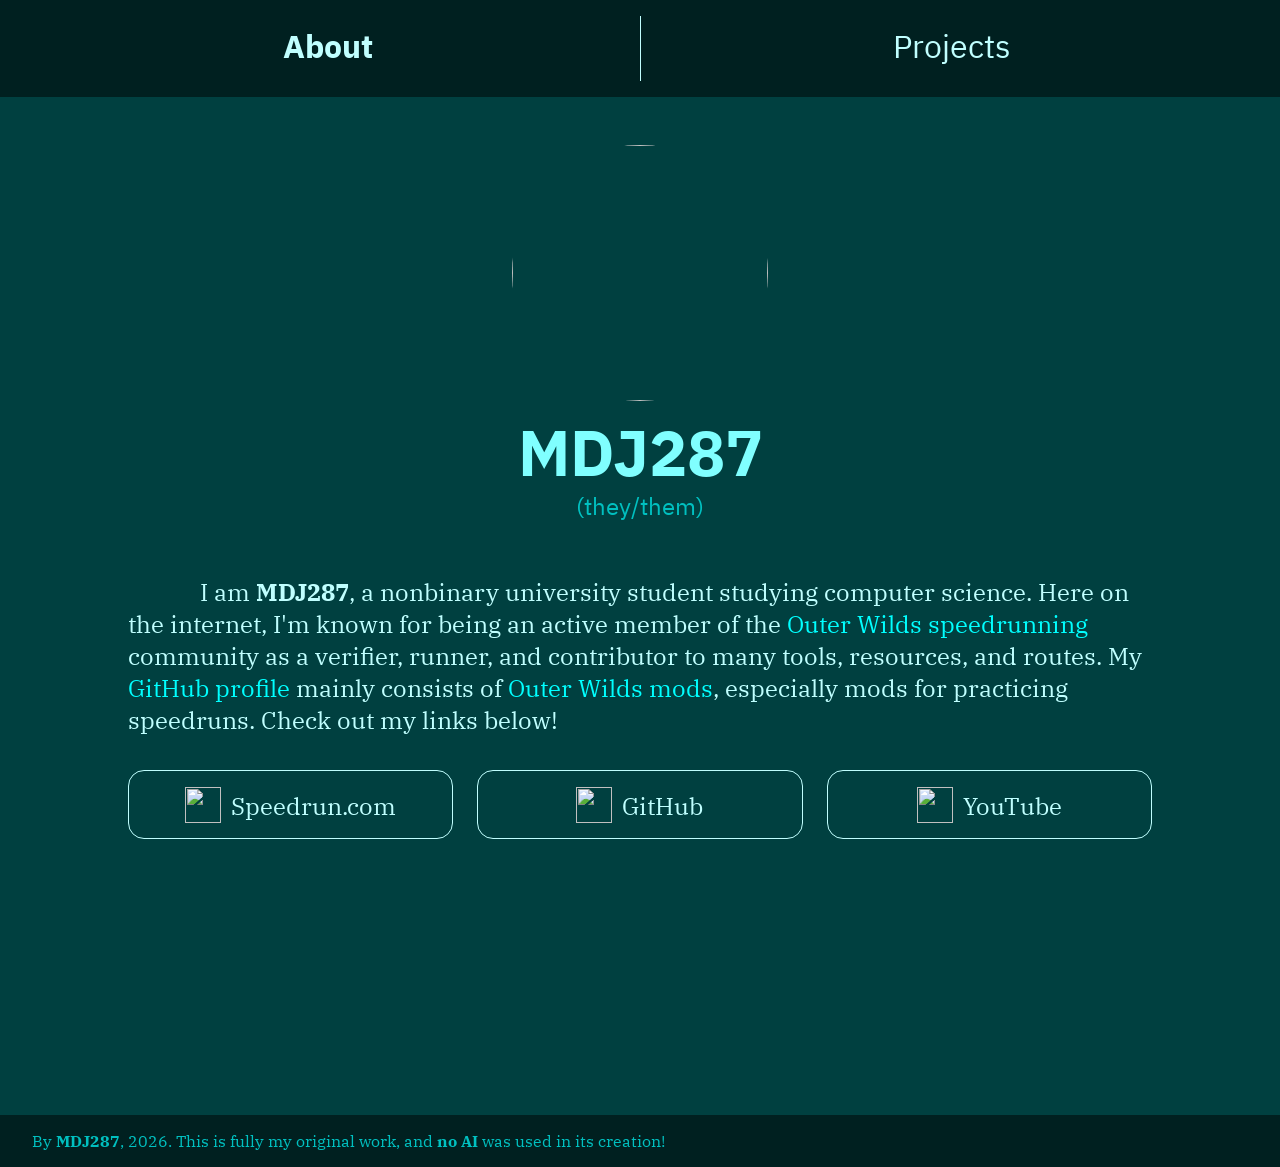
==== index.html @ acbb5fd9 "add footer" ====
<!DOCTYPE html>
<html>
    <head>
        <link rel="stylesheet" href="styles/style.css">
        <link rel="icon" href="assets/images/pfp-circle.png">
        <title>MDJ287</title>

        <link rel="preconnect" href="https://fonts.googleapis.com">
        <link rel="preconnect" href="https://fonts.gstatic.com" crossorigin>
        <link href="https://fonts.googleapis.com/css2?family=IBM+Plex+Sans+Devanagari:wght@100;200;300;400;500;600;700&family=IBM+Plex+Serif:ital,wght@0,100;0,200;0,300;0,400;0,500;0,600;0,700;1,100;1,200;1,300;1,400;1,500;1,600;1,700&display=swap" rel="stylesheet">

    </head>
    <body>
        <nav>
            <a href="." class="here">About</a>
            <a href="projects.html">Projects</a>
        </nav>
        <header>
            <img src="https://avatars.githubusercontent.com/u/165164238" id="pfp">
            <h1>MDJ287</h1>
            <div class="h1-sub">(they/them)</div>
        </header>
        <main>
            <p>
                I am <strong>MDJ287</strong>, a nonbinary university student studying computer science.
                Here on the internet, I'm known for being an active member of the
                <a href="https://www.speedrun.com/outer_wilds">Outer Wilds speedrunning</a>
                community as a verifier, runner, and contributor to many tools, resources, and routes.
                My <a href="https://github.com/MDJ287">GitHub profile</a> mainly consists of
                <a href="https://outerwildsmods.com/mods/">Outer Wilds mods</a>,
                especially mods for practicing speedruns. Check out my links below!
            </p>
            <div id="links">
                <a href="https://www.speedrun.com/users/MDJ287">
                    <img src="https://www.speedrun.com/images/favicon.png">
                    <span>Speedrun.com</span>
                </a>
                <a href="https://github.com/MDJ287">
                    <img src="https://github.githubassets.com/favicons/favicon-dark.svg">
                    <span>GitHub</span>
                </a>
                <a href="https://www.youtube.com/@MDJ287">
                    <img src="https://www.youtube.com/s/desktop/bfff41d2/img/favicon_32x32.png">
                    <span>YouTube</span>
                </a>
            </div>
        </main>
        <footer>
            By <strong>MDJ287</strong>, 2026. This is fully my original work, and <strong>no AI</strong> was used in its creation!
        </footer>
    </body>
</html>
---- styles/style.css ----
:root {
    background-color: #004040;
    color: #c0ffff;
    font-family: 'ibm plex serif', serif;
}

a {
    color: #00ffff;
    text-decoration: none;
}
a:hover {
    text-decoration: underline;
}

body {
    margin: 0;
}

nav {
    background-color: #002020;
    display: flex;
    padding: 16px;

    a {
        font-family: 'ibm plex sans devanagari', sans-serif;
        color: inherit;
        width: 100%;
        font-size: 32px;
        padding: 8px;
        text-align: center;
    }

    a+a {
        border-left: 1px solid #c0ffff;
    }

    a.here {
        font-weight: bold;
    }
}

header {
    text-align: center;
    font-family: 'ibm plex sans devanagari', sans-serif;
    margin-top: 48px;

    img#pfp {
        width: 256px;
        height: 256px;
        clip-path: circle();
    }

    h1 {
        margin: 0;
        font-size: 64px;
        @media (orientation: portrait) {
            font-size: 96px;
        }
        color: #80ffff;
    }

    div.h1-sub {
        color: #00c0c0;
        font-size: 24px;
        position: relative;
        top: -16px;
        @media (orientation: portrait) {
            font-size: 36px;
            top: -24px;
        }
    }
}

main {
    margin: 0 auto 256px auto;
    padding: 10px;
    max-width: 1024px;

    font-size: 24px;
    @media (orientation: portrait) {
        font-size: 36px;
    }

    h1,h2,h3 {
        font-family: 'ibm plex sans devanagari', sans-serif;
    }

    h1 {
        font-size: 48px;
        @media (orientation: portrait) {
            font-size: 72px;
        }
    }
    h2 {
        font-size: 32px;
        @media (orientation: portrait) {
            font-size: 48px;
        }
    }

    ul {
        li {
            span.extra {
                font-size: 60%;
            }
        }
    }

    p {
        text-indent: 3em;
    }

    div#links {
        display: flex;
        padding: 1% 0;
        @media (orientation: portrait) {
            flex-direction: column;
        }
        gap: 24px;
        width: 100%;
        a {
            color: inherit;
            width: 80%;
            margin: auto;
            padding: 16px;
            padding-bottom: 8px;
            text-align: center;
            text-decoration: none;
            border: 1px solid #c0ffff;
            border-radius: 16px;

            transition: background-color 1s;

            img {
                width: 1.5em;
                height: 1.5em;
                margin-right: 4px;
            }

            span {
                position: relative;
                top: -8px;
                @media (orientation: portrait) {
                    top: -12px;
                }
            }
        }
        a:hover {
            background-color: #008080;
        }
    }
}

footer {
    background-color: #002020;
    color: #00c0c0;
    padding: 16px;
    padding-left: 32px;
}
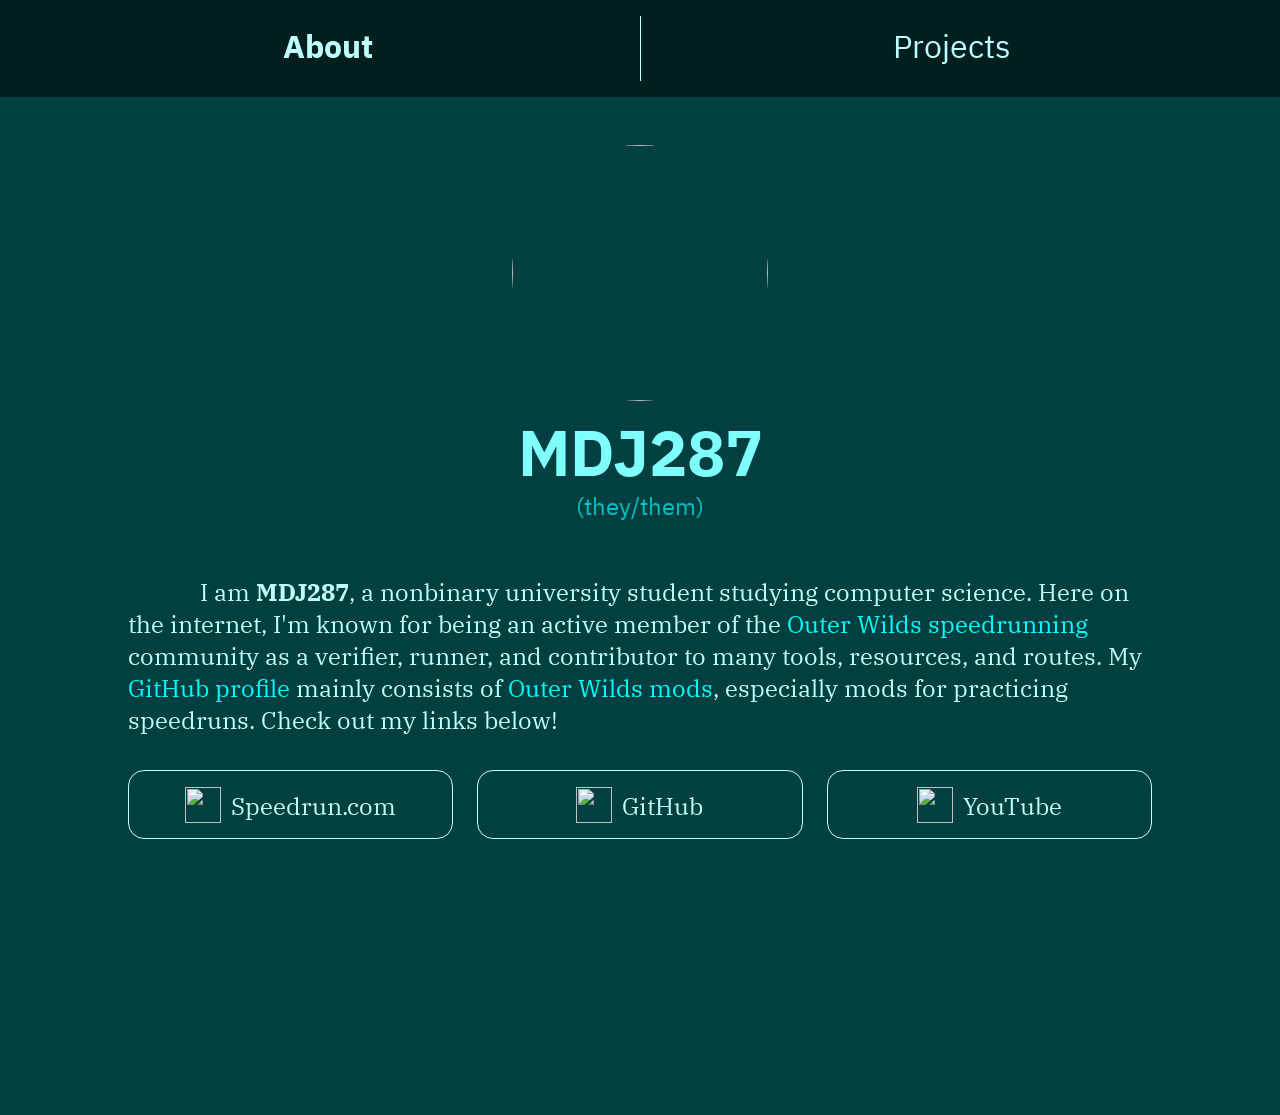
==== commit 70c5a3f1: "temporarily remove footer (it's broken on mobile)" ====
--- a/index.html
+++ b/index.html
@@ -44,9 +44,9 @@
                     <span>YouTube</span>
                 </a>
             </div>
-        </main>
+        </main><!--
         <footer>
             By <strong>MDJ287</strong>, 2026. This is fully my original work, and <strong>no AI</strong> was used in its creation!
-        </footer>
+        </footer>-->
     </body>
 </html>
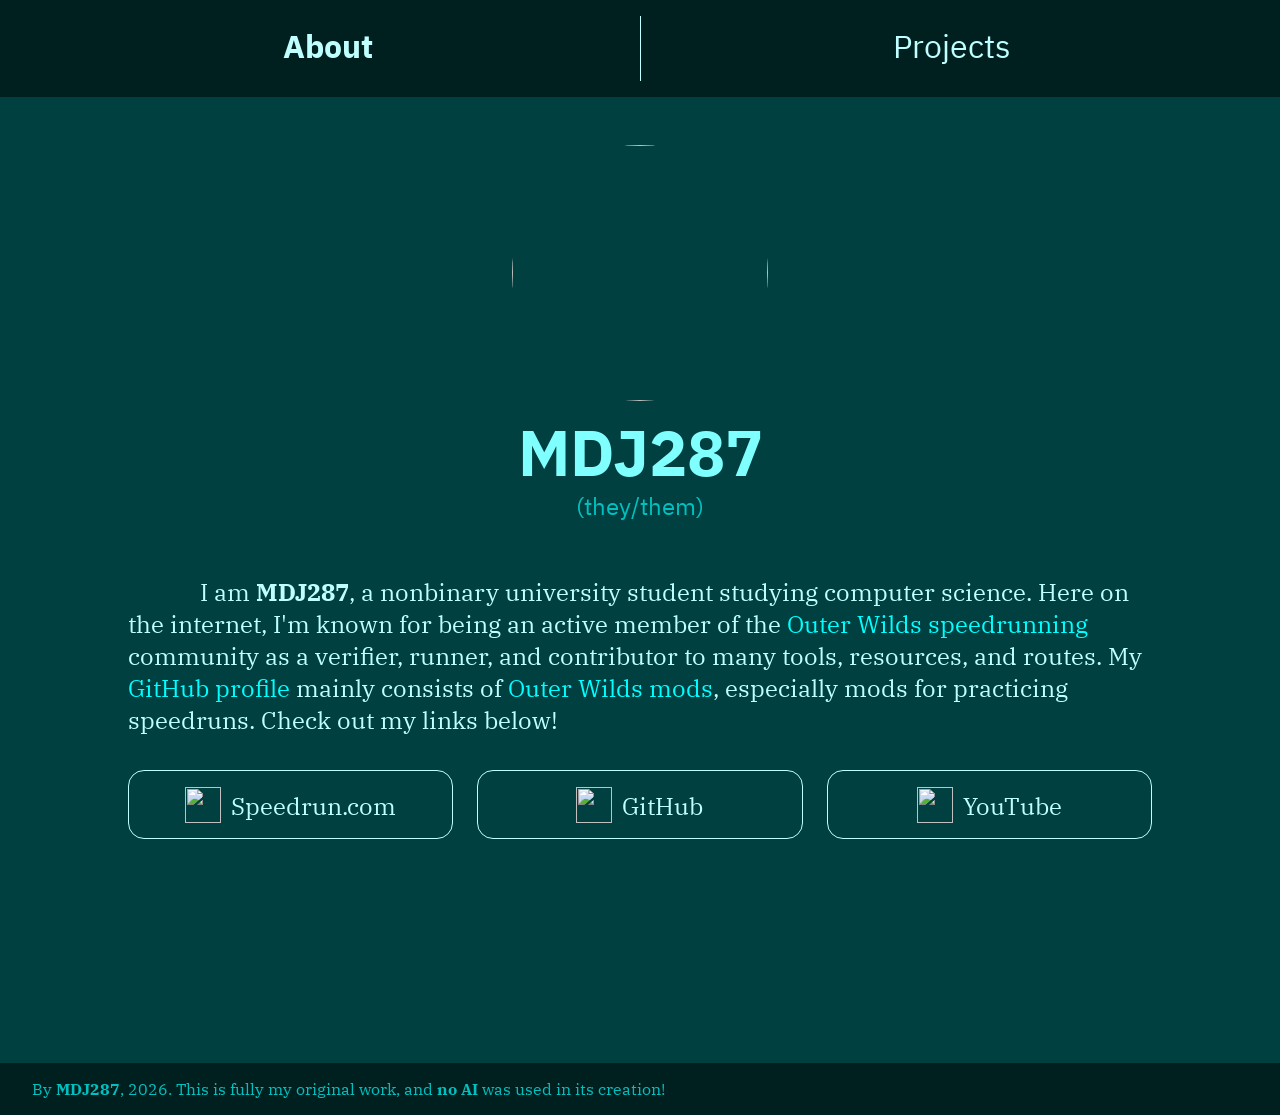
==== commit 607d133e: "re-add footer, functional on mobile now" ====
--- a/index.html
+++ b/index.html
@@ -44,9 +44,9 @@
                     <span>YouTube</span>
                 </a>
             </div>
-        </main><!--
+        </main>
         <footer>
             By <strong>MDJ287</strong>, 2026. This is fully my original work, and <strong>no AI</strong> was used in its creation!
-        </footer>-->
+        </footer>
     </body>
 </html>
--- a/styles/style.css
+++ b/styles/style.css
@@ -2,6 +2,13 @@
     background-color: #004040;
     color: #c0ffff;
     font-family: 'ibm plex serif', serif;
+}
+
+body {
+    margin: 0;
+    min-height: 100vh;
+    position: absolute;
+    width: 100%;
 }
 
 a {
@@ -10,10 +17,6 @@
 }
 a:hover {
     text-decoration: underline;
-}
-
-body {
-    margin: 0;
 }
 
 nav {
@@ -154,6 +157,8 @@
 footer {
     background-color: #002020;
     color: #00c0c0;
+    position: absolute;
+    inset: auto 0 0 0;
     padding: 16px;
     padding-left: 32px;
 }
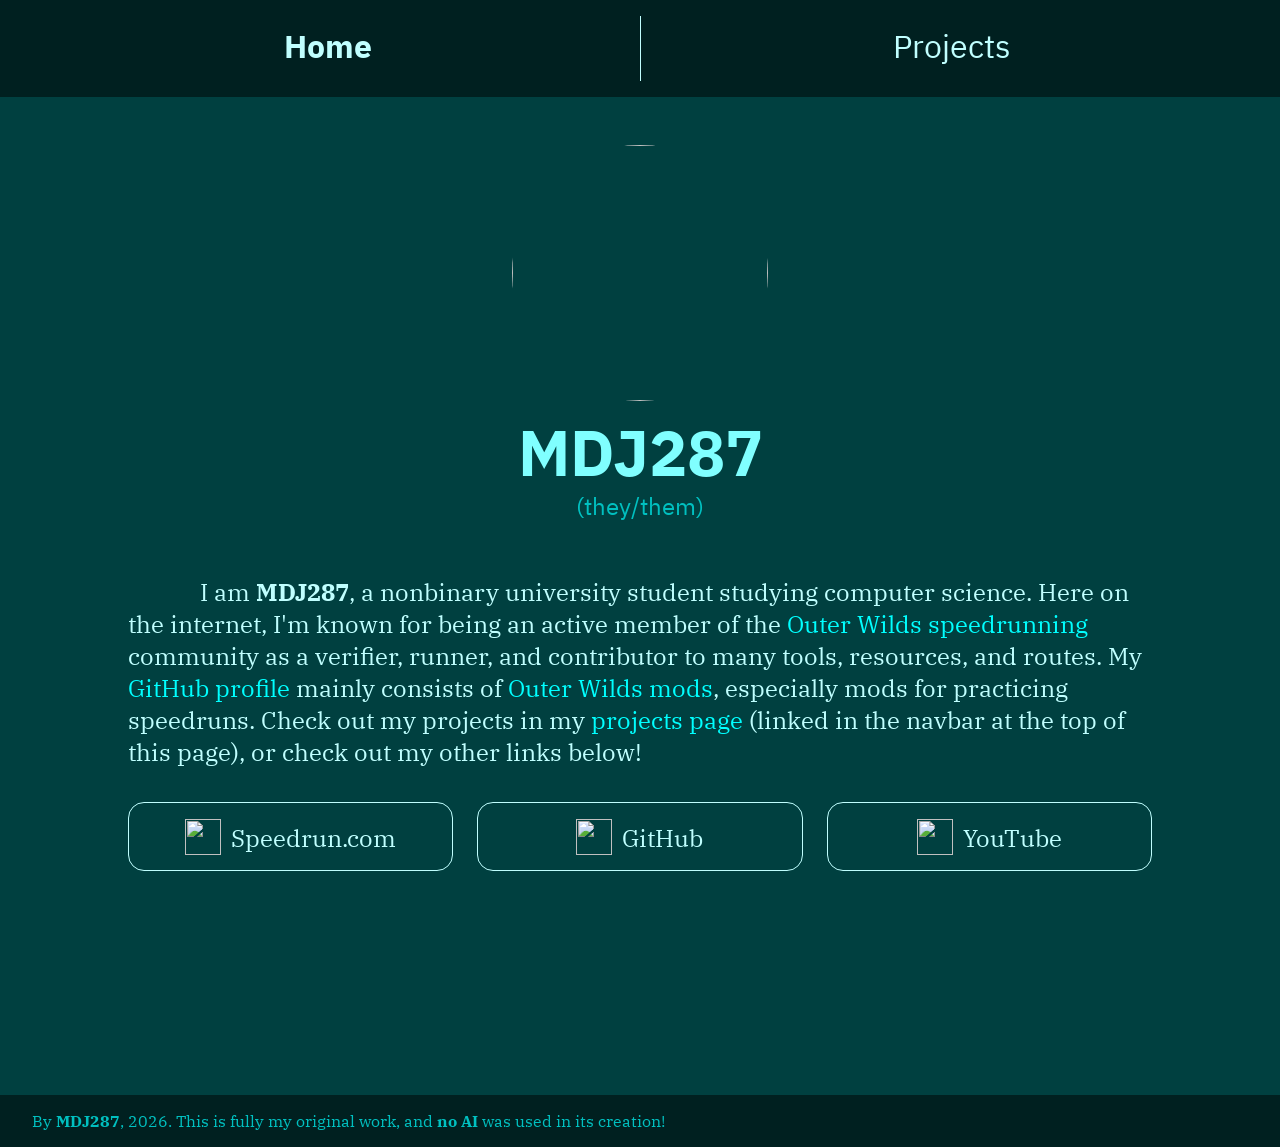
==== commit aeeab019: "link projects page in main paragraph" ====
--- a/index.html
+++ b/index.html
@@ -12,7 +12,7 @@
     </head>
     <body>
         <nav>
-            <a href="." class="here">About</a>
+            <a href="." class="here">Home</a>
             <a href="projects.html">Projects</a>
         </nav>
         <header>
@@ -28,7 +28,9 @@
                 community as a verifier, runner, and contributor to many tools, resources, and routes.
                 My <a href="https://github.com/MDJ287">GitHub profile</a> mainly consists of
                 <a href="https://outerwildsmods.com/mods/">Outer Wilds mods</a>,
-                especially mods for practicing speedruns. Check out my links below!
+                especially mods for practicing speedruns. Check out my projects in my
+                <a href="projects.html">projects page</a> (linked in the navbar at the top
+                of this page), or check out my other links below!
             </p>
             <div id="links">
                 <a href="https://www.speedrun.com/users/MDJ287">
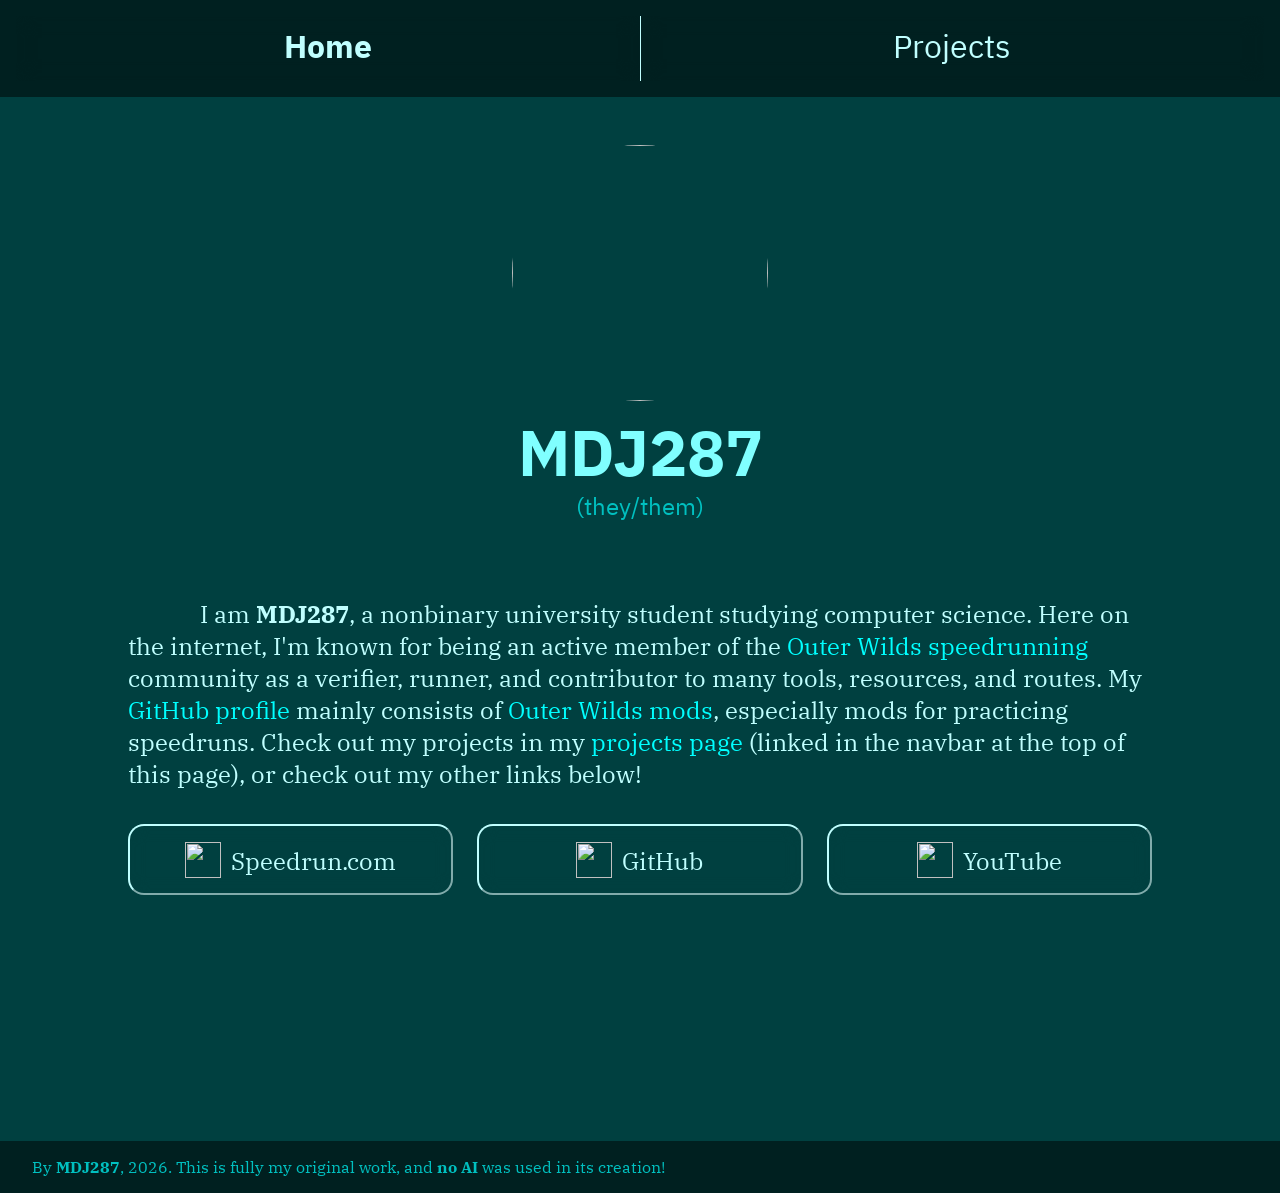
==== commit 86e7c2e8: "make most links open in a new tab" ====
--- a/index.html
+++ b/index.html
@@ -16,7 +16,7 @@
             <a href="projects.html">Projects</a>
         </nav>
         <header>
-            <img src="https://avatars.githubusercontent.com/u/165164238" id="pfp">
+            <img src="https://avatars.githubusercontent.com/u/165164238" id="pfp" draggable="false">
             <h1>MDJ287</h1>
             <div class="h1-sub">(they/them)</div>
         </header>
@@ -24,24 +24,24 @@
             <p>
                 I am <strong>MDJ287</strong>, a nonbinary university student studying computer science.
                 Here on the internet, I'm known for being an active member of the
-                <a href="https://www.speedrun.com/outer_wilds">Outer Wilds speedrunning</a>
+                <a href="https://www.speedrun.com/outer_wilds" target="_blank">Outer Wilds speedrunning</a>
                 community as a verifier, runner, and contributor to many tools, resources, and routes.
-                My <a href="https://github.com/MDJ287">GitHub profile</a> mainly consists of
-                <a href="https://outerwildsmods.com/mods/">Outer Wilds mods</a>,
+                My <a href="https://github.com/MDJ287" target="_blank">GitHub profile</a> mainly consists of
+                <a href="https://outerwildsmods.com/mods/" target="_blank">Outer Wilds mods</a>,
                 especially mods for practicing speedruns. Check out my projects in my
                 <a href="projects.html">projects page</a> (linked in the navbar at the top
                 of this page), or check out my other links below!
             </p>
             <div id="links">
-                <a href="https://www.speedrun.com/users/MDJ287">
+                <a href="https://www.speedrun.com/users/MDJ287" target="_blank">
                     <img src="https://www.speedrun.com/images/favicon.png">
                     <span>Speedrun.com</span>
                 </a>
-                <a href="https://github.com/MDJ287">
+                <a href="https://github.com/MDJ287" target="_blank">
                     <img src="https://github.githubassets.com/favicons/favicon-dark.svg">
                     <span>GitHub</span>
                 </a>
-                <a href="https://www.youtube.com/@MDJ287">
+                <a href="https://www.youtube.com/@MDJ287" target="_blank">
                     <img src="https://www.youtube.com/s/desktop/bfff41d2/img/favicon_32x32.png">
                     <span>YouTube</span>
                 </a>
--- a/styles/style.css
+++ b/styles/style.css
@@ -31,6 +31,14 @@
         font-size: 32px;
         padding: 8px;
         text-align: center;
+
+        box-shadow: inset 0 0 0.4em 0.2em #002020;
+        transition: background-color 0.5s;
+    }
+
+    a:hover {
+        text-decoration: none;
+        background-color: #004040;
     }
 
     a+a {
@@ -76,7 +84,7 @@
 
 main {
     margin: 0 auto 256px auto;
-    padding: 10px;
+    padding: 32px;
     max-width: 1024px;
 
     font-size: 24px;
@@ -129,10 +137,11 @@
             padding-bottom: 8px;
             text-align: center;
             text-decoration: none;
-            border: 1px solid #c0ffff;
+            border: 2px outset #c0ffff;
             border-radius: 16px;
 
-            transition: background-color 1s;
+            box-shadow: inset 0 0 0.4em 0.2em #004040;
+            transition: background-color 0.5s;
 
             img {
                 width: 1.5em;
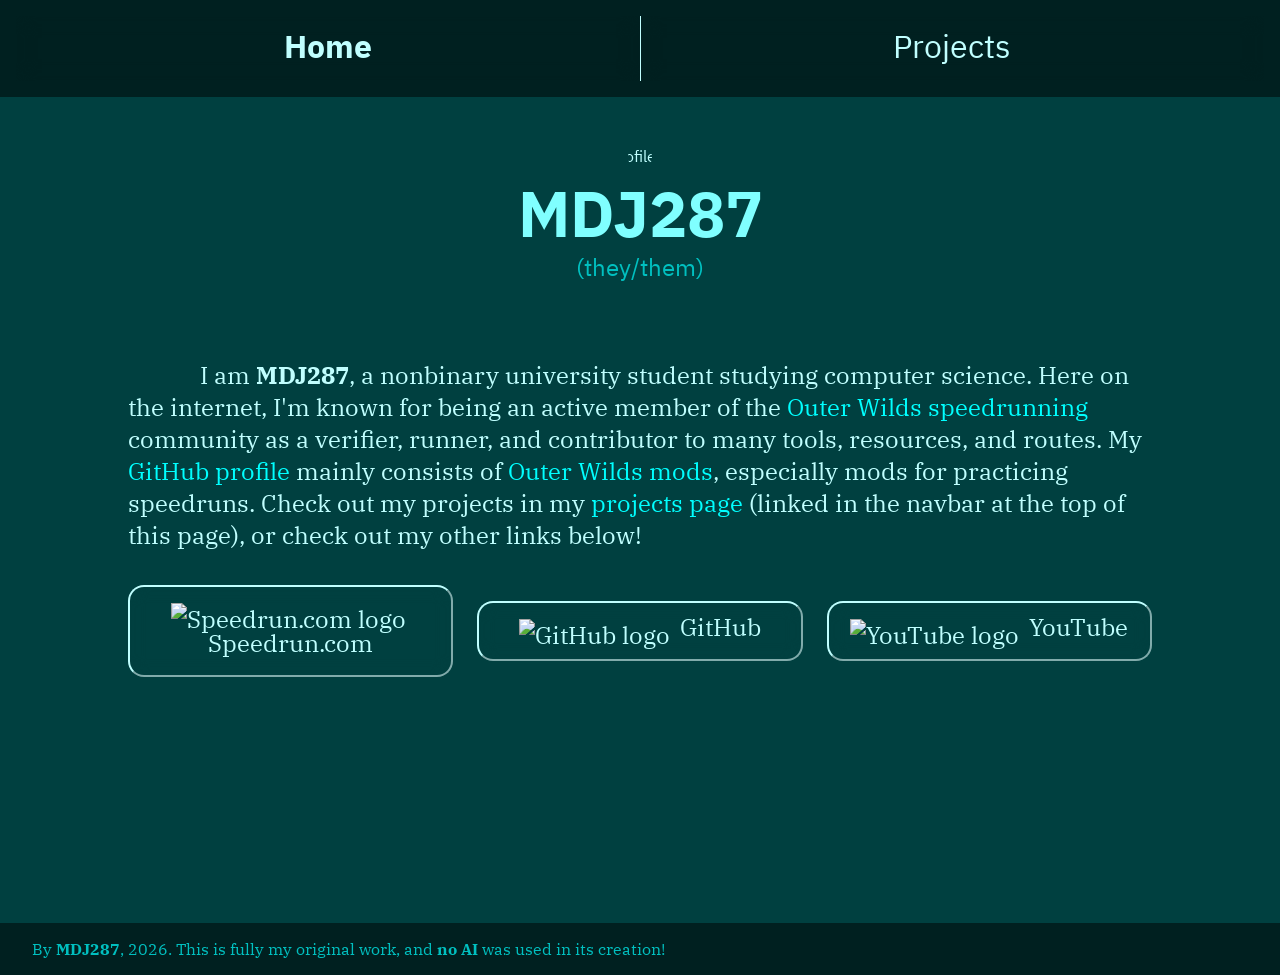
==== commit 056850a2: "add image alt text" ====
--- a/index.html
+++ b/index.html
@@ -16,7 +16,7 @@
             <a href="projects.html">Projects</a>
         </nav>
         <header>
-            <img src="https://avatars.githubusercontent.com/u/165164238" id="pfp" draggable="false">
+            <img src="https://avatars.githubusercontent.com/u/165164238" id="pfp" draggable="false" alt="My profile picture">
             <h1>MDJ287</h1>
             <div class="h1-sub">(they/them)</div>
         </header>
@@ -34,15 +34,15 @@
             </p>
             <div id="links">
                 <a href="https://www.speedrun.com/users/MDJ287" target="_blank">
-                    <img src="https://www.speedrun.com/images/favicon.png">
+                    <img src="https://www.speedrun.com/images/favicon.png" alt="Speedrun.com logo">
                     <span>Speedrun.com</span>
                 </a>
                 <a href="https://github.com/MDJ287" target="_blank">
-                    <img src="https://github.githubassets.com/favicons/favicon-dark.svg">
+                    <img src="https://github.githubassets.com/favicons/favicon-dark.svg" alt="GitHub logo">
                     <span>GitHub</span>
                 </a>
                 <a href="https://www.youtube.com/@MDJ287" target="_blank">
-                    <img src="https://www.youtube.com/s/desktop/bfff41d2/img/favicon_32x32.png">
+                    <img src="https://www.youtube.com/s/desktop/bfff41d2/img/favicon.ico" alt="YouTube logo">
                     <span>YouTube</span>
                 </a>
             </div>
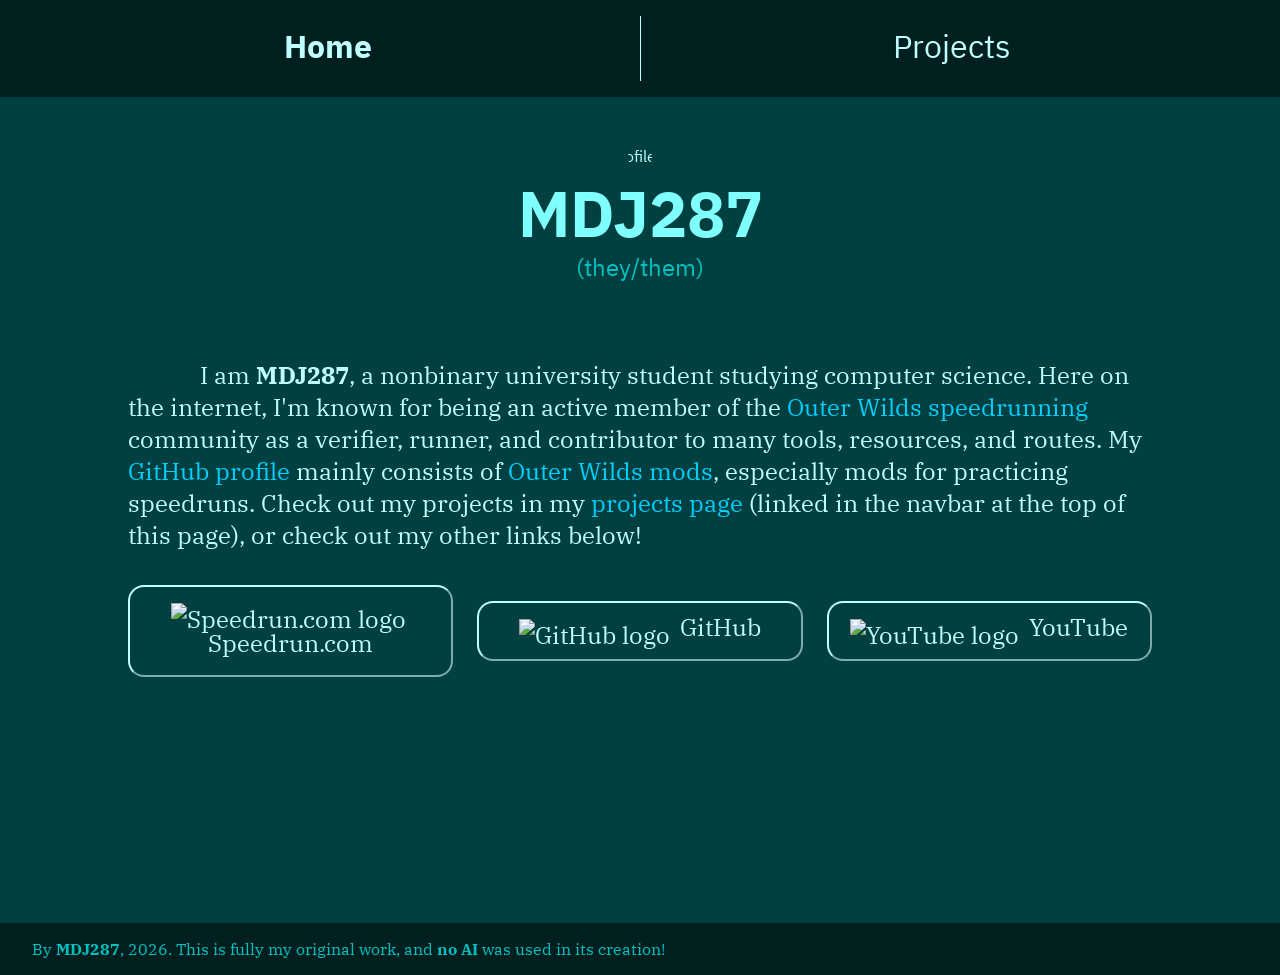
==== commit d102b963: "make links bluer and add lang attribute" ====
--- a/index.html
+++ b/index.html
@@ -1,5 +1,5 @@
 <!DOCTYPE html>
-<html>
+<html lang="en">
     <head>
         <link rel="stylesheet" href="styles/style.css">
         <link rel="icon" href="assets/images/pfp-circle.png">
--- a/styles/style.css
+++ b/styles/style.css
@@ -12,7 +12,7 @@
 }
 
 a {
-    color: #00ffff;
+    color: #00d0ff;
     text-decoration: none;
 }
 a:hover {
